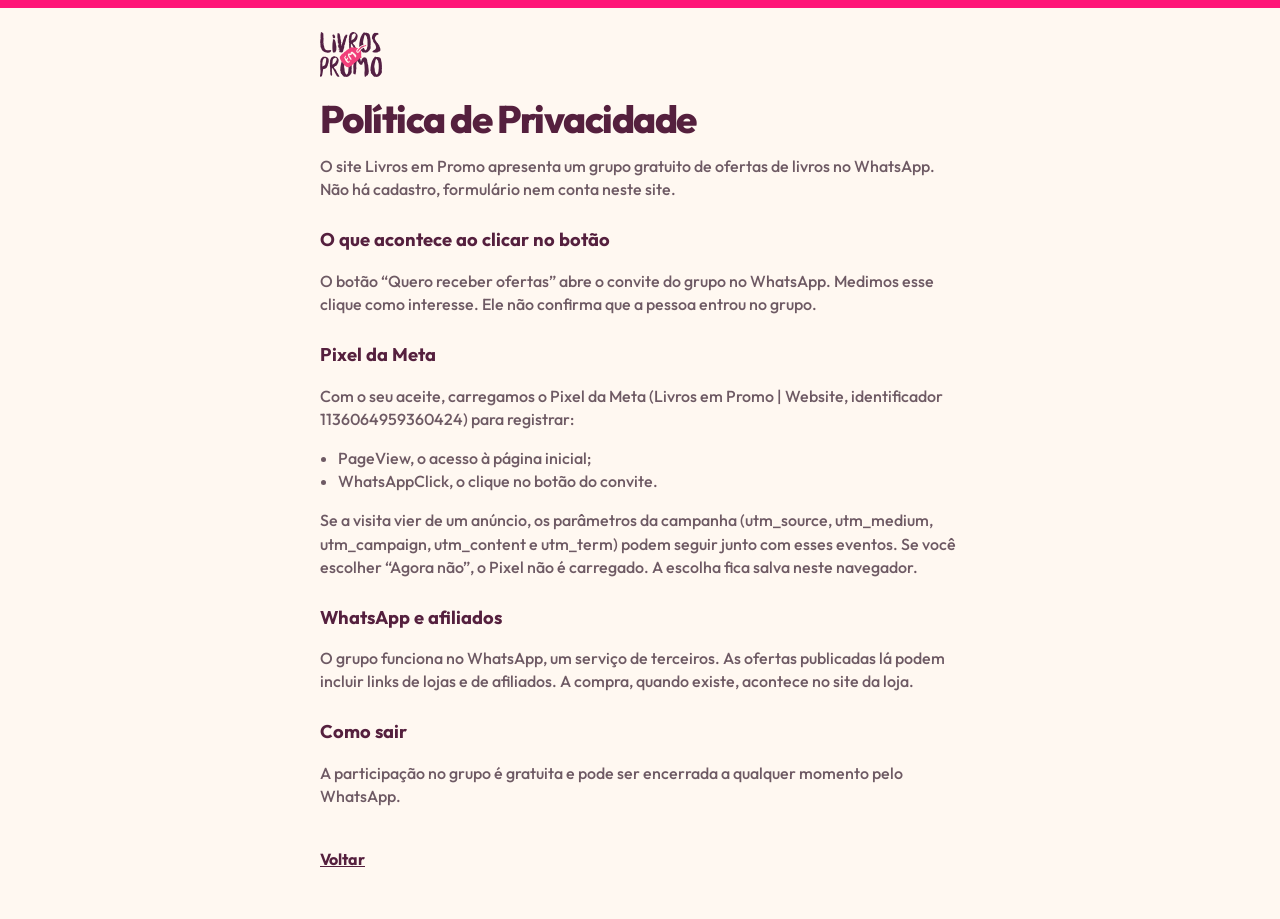
==== privacidade.html @ 3d018a51 "Publica a landing page do Livros em Promo. Co-authored-by: Cursor <cursoragent@cursor.com>" ====
<!DOCTYPE html>
<html lang="pt-BR">
  <head>
    <meta charset="utf-8" />
    <meta name="viewport" content="width=device-width, initial-scale=1, viewport-fit=cover" />
    <title>Política de Privacidade — Livros em Promo</title>
    <meta
      name="description"
      content="Como o site Livros em Promo usa o Pixel da Meta, o clique para o WhatsApp e links de afiliados."
    />
    <link rel="canonical" href="https://www.livrosempromo.com.br/privacidade.html" />
    <meta name="theme-color" content="#FFF8F1" />
    <link rel="icon" href="img/logo_livros.svg" type="image/svg+xml" />
    <link rel="stylesheet" href="css/styles.css?v=20261020c" />
  </head>
  <body>
    <article class="article">
      <img class="logo" src="img/logo_livros.svg" width="269" height="193" alt="Livros em Promo" />
      <h1>Política de Privacidade</h1>
      <p>
        O site Livros em Promo apresenta um grupo gratuito de ofertas de livros no WhatsApp. Não há
        cadastro, formulário nem conta neste site.
      </p>
      <h2>O que acontece ao clicar no botão</h2>
      <p>
        O botão “Quero receber ofertas” abre o convite do grupo no WhatsApp. Medimos esse clique
        como interesse. Ele não confirma que a pessoa entrou no grupo.
      </p>
      <h2>Pixel da Meta</h2>
      <p>
        Com o seu aceite, carregamos o Pixel da Meta (Livros em Promo | Website, identificador
        1136064959360424) para registrar:
      </p>
      <ul>
        <li>PageView, o acesso à página inicial;</li>
        <li>WhatsAppClick, o clique no botão do convite.</li>
      </ul>
      <p>
        Se a visita vier de um anúncio, os parâmetros da campanha (utm_source, utm_medium,
        utm_campaign, utm_content e utm_term) podem seguir junto com esses eventos. Se você escolher
        “Agora não”, o Pixel não é carregado. A escolha fica salva neste navegador.
      </p>
      <h2>WhatsApp e afiliados</h2>
      <p>
        O grupo funciona no WhatsApp, um serviço de terceiros. As ofertas publicadas lá podem
        incluir links de lojas e de afiliados. A compra, quando existe, acontece no site da loja.
      </p>
      <h2>Como sair</h2>
      <p>A participação no grupo é gratuita e pode ser encerrada a qualquer momento pelo WhatsApp.</p>
      <a class="back" href="index.html">Voltar</a>
    </article>
  </body>
</html>
---- css/styles.css ----
@font-face {
  font-family: "Outfit";
  font-style: normal;
  font-weight: 500;
  font-display: swap;
  src: url("../fonts/outfit-500.woff2") format("woff2");
}

@font-face {
  font-family: "Outfit";
  font-style: normal;
  font-weight: 600;
  font-display: swap;
  src: url("../fonts/outfit-600.woff2") format("woff2");
}

@font-face {
  font-family: "Outfit";
  font-style: normal;
  font-weight: 700;
  font-display: swap;
  src: url("../fonts/outfit-700.woff2") format("woff2");
}

@font-face {
  font-family: "Outfit";
  font-style: normal;
  font-weight: 800;
  font-display: swap;
  src: url("../fonts/outfit-800.woff2") format("woff2");
}

:root {
  --cream: #fff8f1;
  --wine: #55203e;
  --pink: #ff1678;
  --ink: #6e5a64;
  --white: #ffffff;
  --shadow: 0 14px 28px rgba(255, 22, 120, 0.26);
}

*,
*::before,
*::after {
  box-sizing: border-box;
}

html {
  scroll-behavior: auto;
}

body {
  margin: 0;
  min-height: 100vh;
  background: var(--cream);
  color: var(--wine);
  font-family: "Outfit", "Avenir Next", "Segoe UI", sans-serif;
  font-weight: 500;
  line-height: 1.45;
}

body::before {
  content: "";
  display: block;
  height: 0.5rem;
  background: var(--pink);
}

img {
  max-width: 100%;
  height: auto;
}

a {
  color: inherit;
}

.page {
  width: min(68rem, calc(100% - 2.5rem));
  margin: 0 auto;
  padding: 1.35rem 0 calc(1.5rem + env(safe-area-inset-bottom));
}

.layout {
  display: grid;
  grid-template-areas:
    "logo"
    "title"
    "lead"
    "stage"
    "cta";
  justify-items: center;
  text-align: center;
}

.logo-wrap {
  grid-area: logo;
  margin: 0 0 0.85rem;
}

.logo {
  width: auto;
  height: 4.35rem;
}

h1 {
  grid-area: title;
  margin: 0.35rem 0 0;
  max-width: 18em;
  font-size: clamp(1.6rem, 7.15vw, 2.15rem);
  font-weight: 800;
  line-height: 1.05;
  letter-spacing: -0.04em;
}

h1 span {
  display: block;
  text-wrap: balance;
}

.line-wine {
  color: var(--wine);
}

.line-pink {
  color: var(--pink);
}

.lead {
  grid-area: lead;
  max-width: 22rem;
  margin: 0.7rem 0 0;
  color: #927d88;
  font-size: 0.98rem;
  line-height: 1.4;
}

.stage {
  grid-area: stage;
  position: relative;
  width: 100%;
  display: grid;
  place-items: center;
  margin-top: 0.35rem;
}

.stage::before {
  content: "";
  position: absolute;
  z-index: 0;
  width: min(92vw, 24rem);
  aspect-ratio: 1;
  border-radius: 50%;
  background: #f6d4e3;
  top: 58%;
  left: 50%;
  transform: translate(-50%, -42%);
}

.phone {
  position: relative;
  z-index: 1;
  width: min(78vw, 20.5rem);
  margin-bottom: -18%;
  filter: drop-shadow(0 18px 28px rgba(85, 32, 62, 0.12));
  -webkit-mask-image: linear-gradient(to bottom, #000 58%, transparent 80%);
  mask-image: linear-gradient(to bottom, #000 58%, transparent 80%);
  -webkit-mask-repeat: no-repeat;
  mask-repeat: no-repeat;
  -webkit-mask-size: 100% 100%;
  mask-size: 100% 100%;
}

.phone-frame {
  display: block;
  width: 100%;
  height: auto;
}

.screen {
  position: absolute;
  z-index: 1;
  left: 19.4%;
  top: 18.15%;
  width: 54.9%;
  height: 61.6%;
  overflow: hidden;
  border-bottom-left-radius: 1.15rem;
  border-bottom-right-radius: 1.15rem;
}

.reel {
  width: 92%;
  margin: 0.28rem auto 0;
  display: flex;
  flex-direction: column;
  gap: 0.45rem;
}

.reel img {
  display: block;
  width: 100%;
  height: auto;
  border-radius: 0.85rem;
}

.cta-block {
  grid-area: cta;
  position: relative;
  z-index: 2;
  width: min(84vw, 21.5rem);
  margin-top: -4.4rem;
  display: flex;
  flex-direction: column;
  align-items: center;
  gap: 0.85rem;
}

.cta {
  display: inline-flex;
  align-items: center;
  justify-content: center;
  gap: 0.65rem;
  width: 100%;
  min-height: 3.65rem;
  padding: 1rem 1.4rem;
  border-radius: 999px;
  background: var(--pink);
  color: var(--white);
  font-size: 1.22rem;
  font-weight: 600;
  line-height: 1;
  letter-spacing: -0.03em;
  text-decoration: none;
  box-shadow: 0 0 0 6px #ff9bc4;
  position: relative;
  animation: cta-zoom 2.6s ease-in-out infinite;
}

.cta::after {
  content: "";
  position: absolute;
  inset: -6px;
  border-radius: inherit;
  border: 6px solid #ff9bc4;
  pointer-events: none;
  animation: cta-ring 2.6s ease-out infinite;
}

.cta svg {
  flex: 0 0 auto;
}

.cta:focus-visible,
.footer a:focus-visible,
.consent a:focus-visible,
.consent button:focus-visible,
.back:focus-visible {
  outline: 3px solid var(--wine);
  outline-offset: 3px;
}

.trust {
  margin: 0;
  color: #927d88;
  font-size: 0.92rem;
}

.footer {
  margin-top: 1.75rem;
  display: flex;
  flex-direction: column;
  align-items: center;
  gap: 0.35rem;
  color: var(--ink);
  font-size: 0.82rem;
  text-align: center;
}

.footer p {
  margin: 0;
}

.footer-brand {
  color: var(--wine);
  font-weight: 700;
}

.footer a {
  color: var(--wine);
}

.consent {
  position: fixed;
  z-index: 5;
  left: 0.65rem;
  right: 0.65rem;
  bottom: calc(0.55rem + env(safe-area-inset-bottom));
  display: flex;
  flex-wrap: nowrap;
  align-items: center;
  justify-content: space-between;
  gap: 0.55rem;
  max-width: 46rem;
  margin: 0 auto;
  padding: 0.45rem 0.55rem 0.45rem 0.75rem;
  border-radius: 1rem;
  background: var(--white);
  color: var(--wine);
  box-shadow: 0 12px 32px rgba(85, 32, 62, 0.16);
}

.consent[hidden] {
  display: none;
}

.consent p {
  margin: 0;
  flex: 1 1 auto;
  font-size: 0.75rem;
  line-height: 1.3;
}

.consent a {
  font-weight: 700;
}

.consent-actions {
  display: flex;
  gap: 0.4rem;
}

.consent button {
  min-height: 2.75rem;
  border: 0;
  border-radius: 999px;
  padding: 0.4rem 0.75rem;
  font: inherit;
  font-size: 0.85rem;
  font-weight: 700;
  white-space: nowrap;
  cursor: pointer;
}

body:has(.consent:not([hidden])) .page {
  padding-bottom: calc(8.5rem + env(safe-area-inset-bottom));
}

.consent-accept {
  background: var(--wine);
  color: var(--white);
}

.consent-decline {
  background: transparent;
  color: var(--wine);
}

.article {
  width: min(40rem, calc(100% - 2rem));
  margin: 0 auto;
  padding: 1.5rem 0 3rem;
}

.article .logo {
  height: 2.8rem;
}

.article h1 {
  max-width: none;
  margin: 1rem 0 0.5rem;
  font-size: clamp(1.8rem, 4vw, 2.4rem);
  text-align: left;
}

.article p,
.article li {
  color: var(--ink);
  font-size: 1rem;
}

.article h2 {
  margin: 1.6rem 0 0.4rem;
  font-size: 1.15rem;
}

.article ul {
  padding-left: 1.1rem;
}

.back {
  display: inline-block;
  margin-top: 1.5rem;
  color: var(--wine);
  font-weight: 700;
}

@media (min-width: 960px) {
  .page {
    padding-top: 2.25rem;
  }

  .layout {
    grid-template-columns: minmax(0, 1fr) auto;
    grid-template-areas:
      "logo stage"
      "title stage"
      "lead stage"
      "cta stage";
    align-items: center;
    justify-items: start;
    column-gap: 3.5rem;
    text-align: left;
  }

  .logo-wrap {
    margin-bottom: 1.25rem;
  }

  .logo {
    height: 4.6rem;
  }

  h1 {
    max-width: none;
    font-size: clamp(2.15rem, 2.35vw, 2.65rem);
  }

  .lead {
    margin-top: 1rem;
    font-size: 1.125rem;
  }

  .stage {
    margin-top: 0;
    align-self: center;
  }

  .stage::before {
    width: 28rem;
  }

  .phone {
    width: min(23.5rem, 68vh);
  }

  .cta-block {
    align-items: flex-start;
    margin-top: 1.6rem;
  }

  .footer {
    align-items: flex-start;
    text-align: left;
    margin-top: 2rem;
  }
}

@media (max-width: 959px) and (max-height: 640px) {
  .logo {
    height: 3.4rem;
  }

  h1 {
    font-size: 1.45rem;
  }

  .phone {
    width: min(68vw, 17rem);
  }
}

@media (max-width: 359px) {
  h1 {
    font-size: 1.35rem;
  }

  .phone {
    width: min(82vw, 16.5rem);
  }
}

@keyframes cta-zoom {
  0%,
  100% {
    transform: scale(1);
  }

  42% {
    transform: scale(1.045);
  }
}

@keyframes cta-ring {
  0% {
    transform: scale(1);
    opacity: 1;
  }

  55% {
    transform: scale(1.12);
    opacity: 0;
  }

  100% {
    transform: scale(1.12);
    opacity: 0;
  }
}

@media (prefers-reduced-motion: reduce) {
  .reel {
    transform: none !important;
  }

  .cta,
  .cta::after {
    animation: none;
  }
}
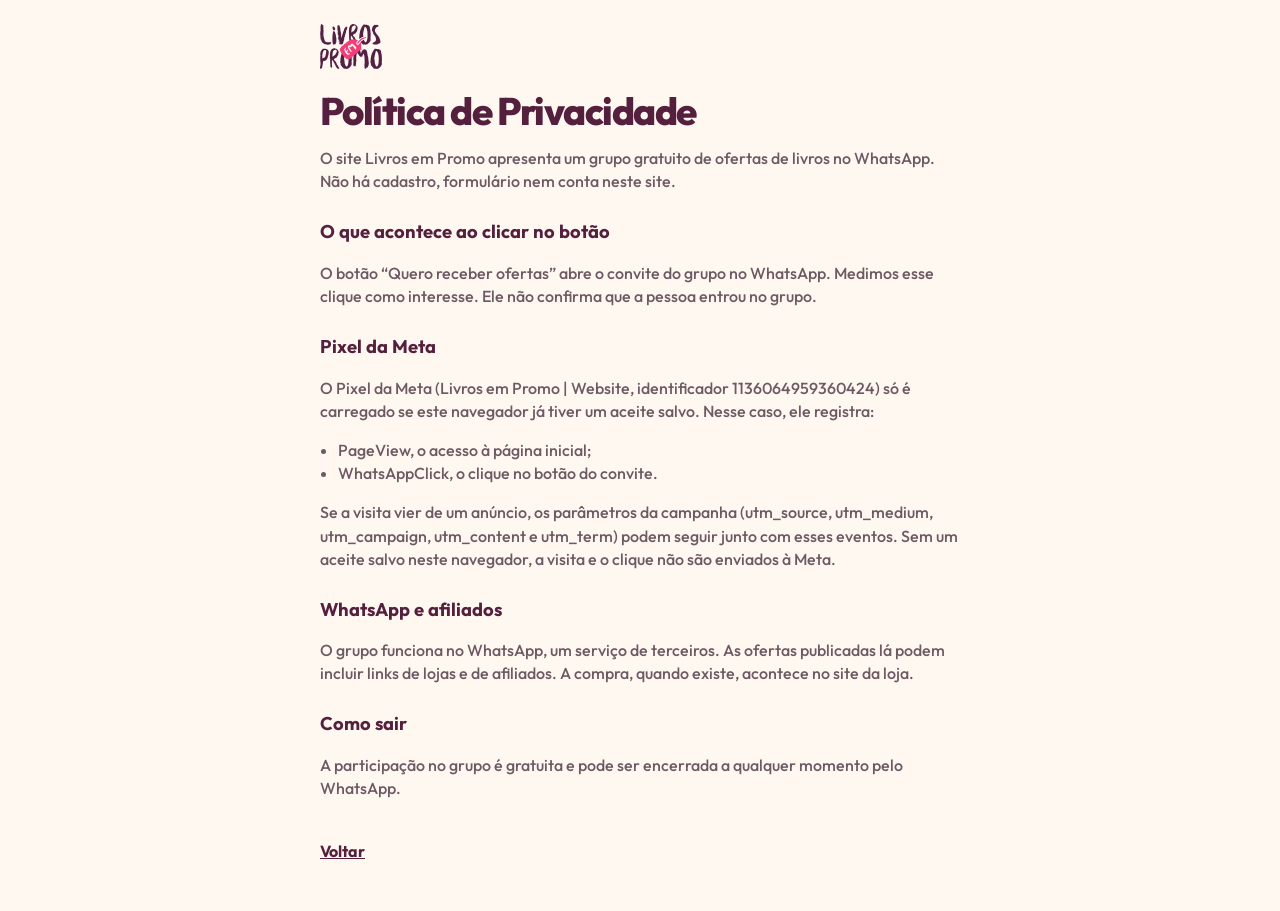
==== commit 40e03cde: "Fixa o botão no celular e tira o que cobria a oferta. Co-authored-by: Cursor <cursoragent@cursor.com" ====
--- a/privacidade.html
+++ b/privacidade.html
@@ -11,7 +11,7 @@
     <link rel="canonical" href="https://www.livrosempromo.com.br/privacidade.html" />
     <meta name="theme-color" content="#FFF8F1" />
     <link rel="icon" href="img/logo_livros.svg" type="image/svg+xml" />
-    <link rel="stylesheet" href="css/styles.css?v=20261020c" />
+    <link rel="stylesheet" href="css/styles.css?v=20261020e" />
   </head>
   <body>
     <article class="article">
@@ -28,8 +28,8 @@
       </p>
       <h2>Pixel da Meta</h2>
       <p>
-        Com o seu aceite, carregamos o Pixel da Meta (Livros em Promo | Website, identificador
-        1136064959360424) para registrar:
+        O Pixel da Meta (Livros em Promo | Website, identificador 1136064959360424) só é
+        carregado se este navegador já tiver um aceite salvo. Nesse caso, ele registra:
       </p>
       <ul>
         <li>PageView, o acesso à página inicial;</li>
@@ -37,8 +37,8 @@
       </ul>
       <p>
         Se a visita vier de um anúncio, os parâmetros da campanha (utm_source, utm_medium,
-        utm_campaign, utm_content e utm_term) podem seguir junto com esses eventos. Se você escolher
-        “Agora não”, o Pixel não é carregado. A escolha fica salva neste navegador.
+        utm_campaign, utm_content e utm_term) podem seguir junto com esses eventos. Sem um aceite
+        salvo neste navegador, a visita e o clique não são enviados à Meta.
       </p>
       <h2>WhatsApp e afiliados</h2>
       <p>
--- a/css/styles.css
+++ b/css/styles.css
@@ -57,13 +57,6 @@
   font-family: "Outfit", "Avenir Next", "Segoe UI", sans-serif;
   font-weight: 500;
   line-height: 1.45;
-}
-
-body::before {
-  content: "";
-  display: block;
-  height: 0.5rem;
-  background: var(--pink);
 }
 
 img {
@@ -253,8 +246,6 @@
 
 .cta:focus-visible,
 .footer a:focus-visible,
-.consent a:focus-visible,
-.consent button:focus-visible,
 .back:focus-visible {
   outline: 3px solid var(--wine);
   outline-offset: 3px;
@@ -267,13 +258,13 @@
 }
 
 .footer {
-  margin-top: 1.75rem;
   display: flex;
   flex-direction: column;
   align-items: center;
-  gap: 0.35rem;
-  color: var(--ink);
-  font-size: 0.82rem;
+  gap: 0.12rem;
+  color: #927d88;
+  font-size: 0.78rem;
+  line-height: 1.3;
   text-align: center;
 }
 
@@ -281,79 +272,11 @@
   margin: 0;
 }
 
-.footer-brand {
-  color: var(--wine);
-  font-weight: 700;
-}
-
+.footer-brand,
 .footer a {
   color: var(--wine);
-}
-
-.consent {
-  position: fixed;
-  z-index: 5;
-  left: 0.65rem;
-  right: 0.65rem;
-  bottom: calc(0.55rem + env(safe-area-inset-bottom));
-  display: flex;
-  flex-wrap: nowrap;
-  align-items: center;
-  justify-content: space-between;
-  gap: 0.55rem;
-  max-width: 46rem;
-  margin: 0 auto;
-  padding: 0.45rem 0.55rem 0.45rem 0.75rem;
-  border-radius: 1rem;
-  background: var(--white);
-  color: var(--wine);
-  box-shadow: 0 12px 32px rgba(85, 32, 62, 0.16);
-}
-
-.consent[hidden] {
-  display: none;
-}
-
-.consent p {
-  margin: 0;
-  flex: 1 1 auto;
-  font-size: 0.75rem;
-  line-height: 1.3;
-}
-
-.consent a {
-  font-weight: 700;
-}
-
-.consent-actions {
-  display: flex;
-  gap: 0.4rem;
-}
-
-.consent button {
-  min-height: 2.75rem;
-  border: 0;
-  border-radius: 999px;
-  padding: 0.4rem 0.75rem;
-  font: inherit;
-  font-size: 0.85rem;
-  font-weight: 700;
-  white-space: nowrap;
-  cursor: pointer;
-}
-
-body:has(.consent:not([hidden])) .page {
-  padding-bottom: calc(8.5rem + env(safe-area-inset-bottom));
-}
-
-.consent-accept {
-  background: var(--wine);
-  color: var(--white);
-}
-
-.consent-decline {
-  background: transparent;
-  color: var(--wine);
+  font-weight: 600;
+  text-decoration: none;
 }
 
 .article {
@@ -452,7 +375,29 @@
   .footer {
     align-items: flex-start;
     text-align: left;
-    margin-top: 2rem;
+  }
+}
+
+@media (max-width: 959px) {
+  .page {
+    padding-bottom: calc(12.5rem + env(safe-area-inset-bottom));
+  }
+
+  .cta-block {
+    position: fixed;
+    z-index: 4;
+    left: 0;
+    right: 0;
+    bottom: 30px;
+    width: 100%;
+    margin-top: 0;
+    padding: 1.4rem 1.15rem calc(0.55rem + env(safe-area-inset-bottom));
+    gap: 0.55rem;
+    background: linear-gradient(to bottom, rgba(255, 248, 241, 0) 0%, var(--cream) 28%);
+  }
+
+  .cta {
+    width: min(84vw, 21.5rem);
   }
 }
 
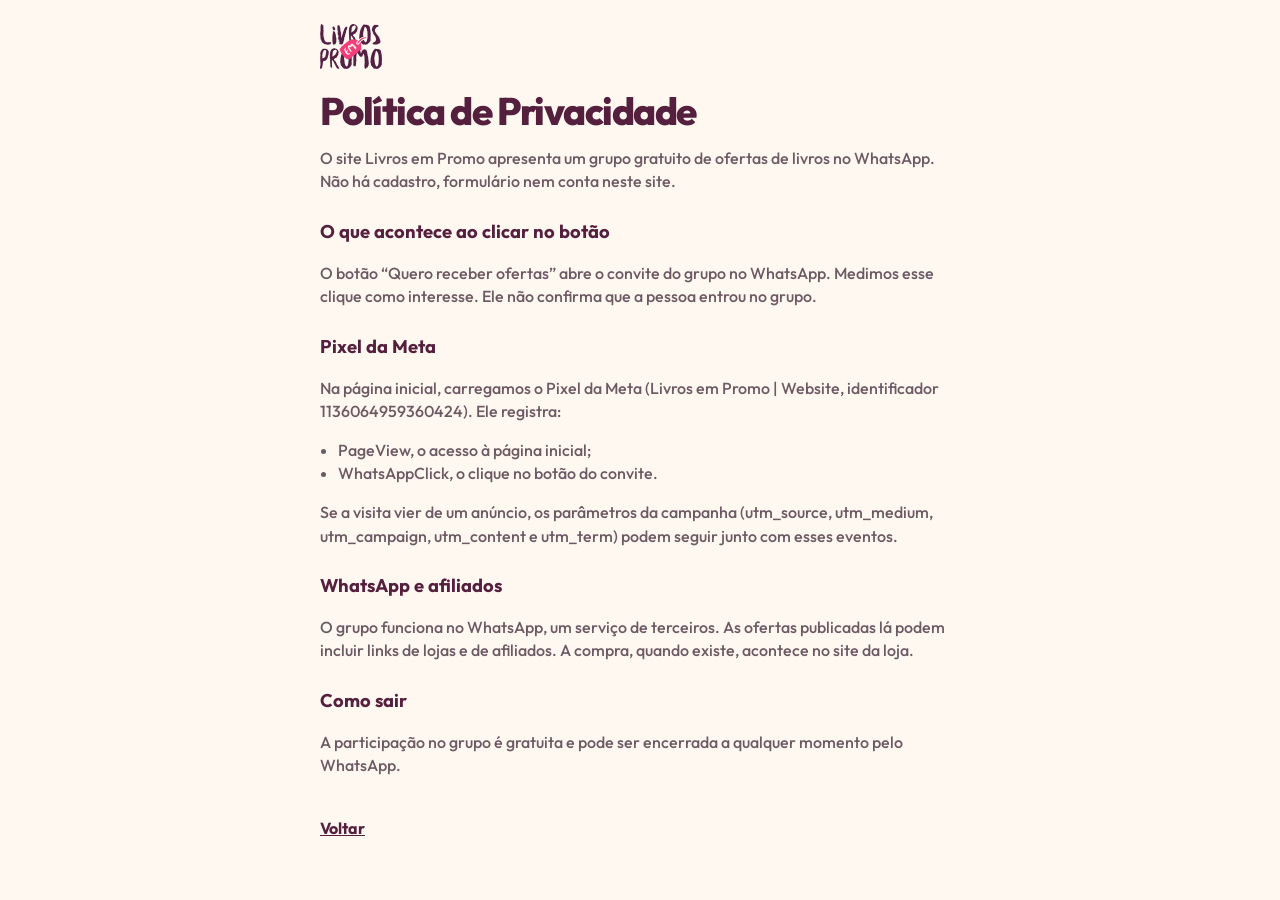
==== commit 97fdcaf8: "Dispara o Pixel em toda visita, sem exigir um aceite anterior. Co-authored-by: Cursor <cursoragent@c" ====
--- a/privacidade.html
+++ b/privacidade.html
@@ -28,8 +28,8 @@
       </p>
       <h2>Pixel da Meta</h2>
       <p>
-        O Pixel da Meta (Livros em Promo | Website, identificador 1136064959360424) só é
-        carregado se este navegador já tiver um aceite salvo. Nesse caso, ele registra:
+        Na página inicial, carregamos o Pixel da Meta (Livros em Promo | Website, identificador
+        1136064959360424). Ele registra:
       </p>
       <ul>
         <li>PageView, o acesso à página inicial;</li>
@@ -37,8 +37,7 @@
       </ul>
       <p>
         Se a visita vier de um anúncio, os parâmetros da campanha (utm_source, utm_medium,
-        utm_campaign, utm_content e utm_term) podem seguir junto com esses eventos. Sem um aceite
-        salvo neste navegador, a visita e o clique não são enviados à Meta.
+        utm_campaign, utm_content e utm_term) podem seguir junto com esses eventos.
       </p>
       <h2>WhatsApp e afiliados</h2>
       <p>
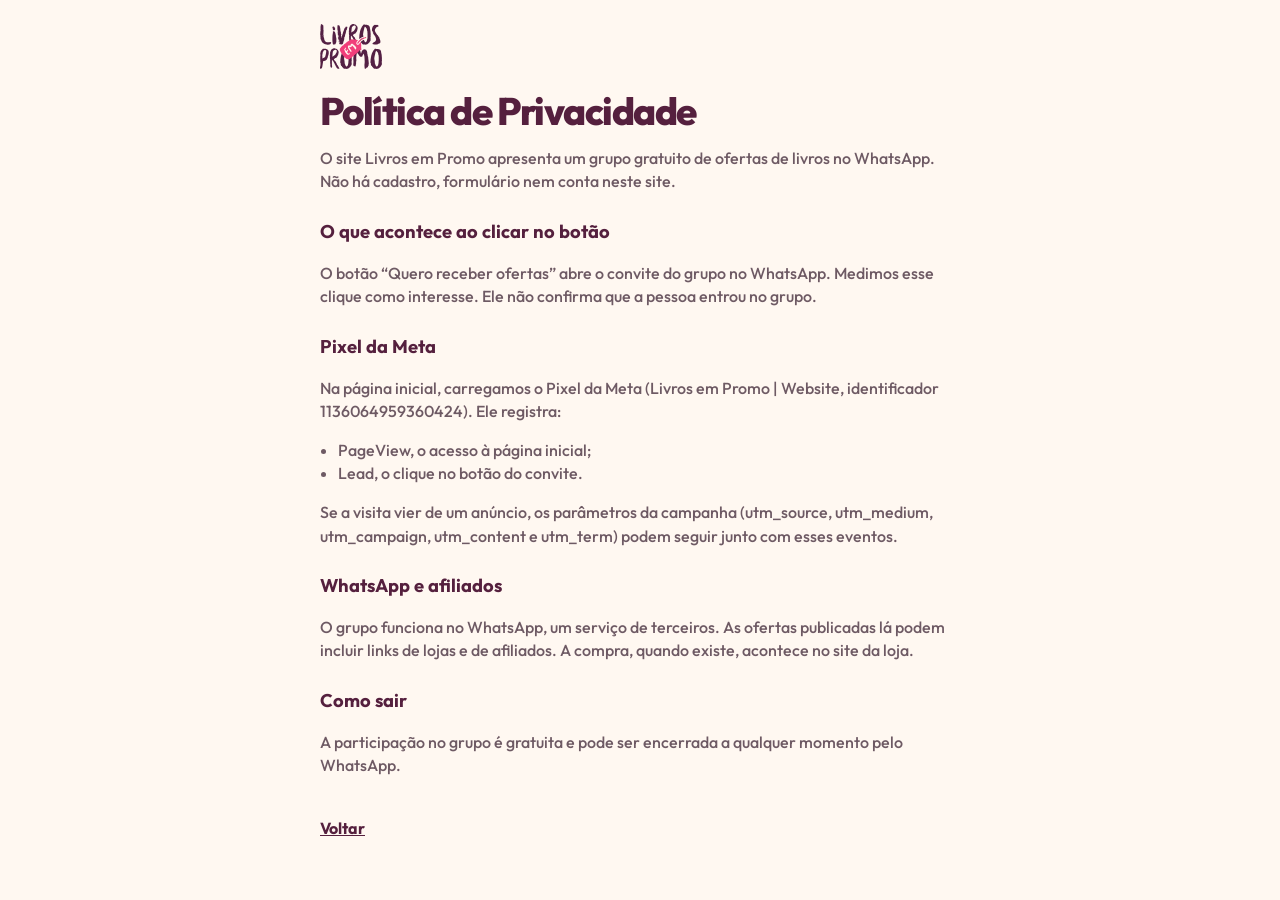
==== commit daf9924a: "Registra o clique no botão como Lead padrão da Meta. Co-authored-by: Cursor <cursoragent@cursor.com>" ====
--- a/privacidade.html
+++ b/privacidade.html
@@ -33,7 +33,7 @@
       </p>
       <ul>
         <li>PageView, o acesso à página inicial;</li>
-        <li>WhatsAppClick, o clique no botão do convite.</li>
+        <li>Lead, o clique no botão do convite.</li>
       </ul>
       <p>
         Se a visita vier de um anúncio, os parâmetros da campanha (utm_source, utm_medium,
